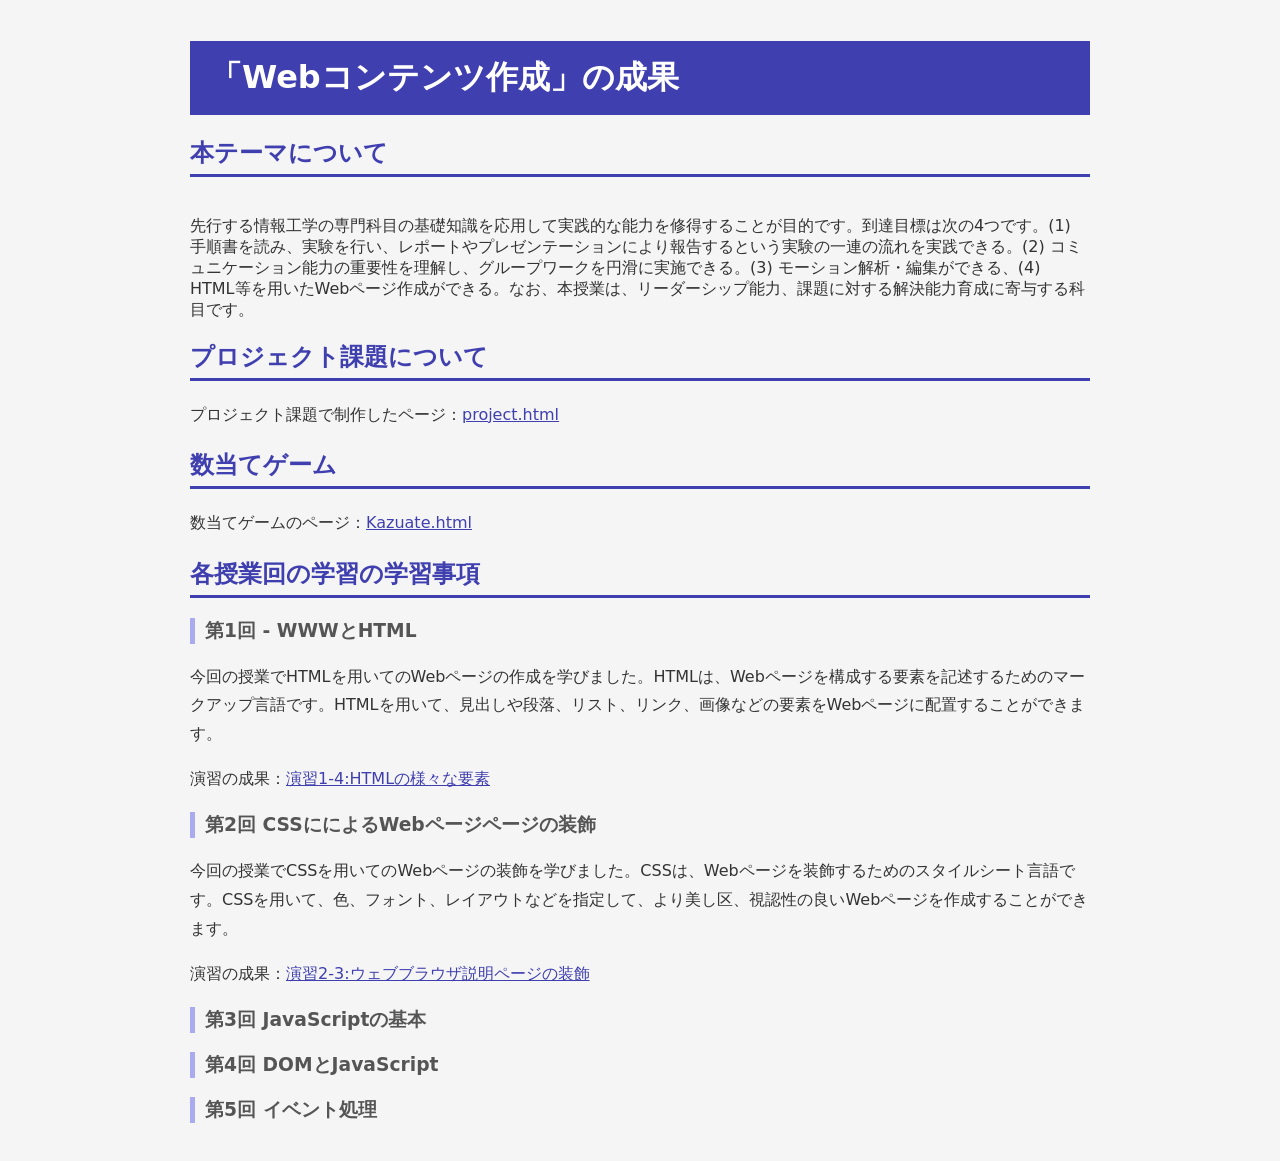
==== index.html @ 35e034bc "編集２" ====
<!DOCTYPE html>
<html>
    <head>
    <meta charset="utf-8">
    <title>My test page</title>
    <link rel="stylesheet" href="index-style.css">
    <link rel="stylesheet" href="style.css">
  </head>
    <meta charset="utf-8">
    <title>My test page</title>
  </head>
  <body>
    <h1>「Webコンテンツ作成」の成果</h1>
    <h2>本テーマについて</h2>
    <br>先行する情報工学の専門科目の基礎知識を応用して実践的な能力を修得することが目的です。到達目標は次の4つです。(1) 手順書を読み、実験を行い、レポートやプレゼンテーションにより報告するという実験の一連の流れを実践できる。(2) コミュニケーション能力の重要性を理解し、グループワークを円滑に実施できる。(3) モーション解析・編集ができる、(4) HTML等を用いたWebページ作成ができる。なお、本授業は、リーダーシップ能力、課題に対する解決能力育成に寄与する科目です。</p>
    <h2>プロジェクト課題について</h2>
    <p>プロジェクト課題で制作したページ：<a href="/Users/ouya/Documents/medialabo2026-G585102025/project.html" target="_blank">project.html</a></p>
    <h2>数当てゲーム</h2>
    <p>数当てゲームのページ：<a href="/Users/ouya/Documents/medialabo2026-G585102025/kazuate.html" target="_blank">Kazuate.html</a></p>
    <h2>各授業回の学習の学習事項</h2>
    <h3>第1回 - WWWとHTML</h3>
    <p>今回の授業でHTMLを用いてのWebページの作成を学びました。HTMLは、Webページを構成する要素を記述するためのマークアップ言語です。HTMLを用いて、見出しや段落、リスト、リンク、画像などの要素をWebページに配置することができます。</p>
    <p>演習の成果：<a href = "/Users/ouya/Documents/medialabo2026-G585102025/practice-html/elements.html" target="_blank">演習1-4:HTMLの様々な要素</a></p>
    <h3>第2回 CSSにによるWebページページの装飾</h3>
    <p>今回の授業でCSSを用いてのWebページの装飾を学びました。CSSは、Webページを装飾するためのスタイルシート言語です。CSSを用いて、色、フォント、レイアウトなどを指定して、より美し区、視認性の良いWebページを作成することができます。</p>
    <p>演習の成果：<a href = "/Users/ouya/Documents/medialabo2026-G585102025/practice-css/browser-intro.html" target="_blank">演習2-3:ウェブブラウザ説明ページの装飾</a></p>
    <h3>第3回 JavaScriptの基本</h3>
    <h3>第4回 DOMとJavaScript</h3>
    <h3>第5回 イベント処理</h3>
  </body>
</html>
---- index-style.css ----
/* ページ全体 */
body {
  font-family: system-ui;
  max-width: 900px;
  margin: 0 auto;
  padding: 20px;
  background-color: #f5f5f5;
  color: #333;
}

h1 {
  background-color: #3f3faf;
  color: white;
  padding: 15px 20px;
}

h2 {
  color: #3f3faf;
  border-bottom: 3px solid #3f3faf;
  padding-bottom: 5px;
}

h3 {
  color: #555;
  border-left: 5px solid #aaaaee;
  padding-left: 10px;
}

p {
  line-height: 1.8;
}

a {
  color: #3f3faf;
}

a:hover {
  color: orange;
}
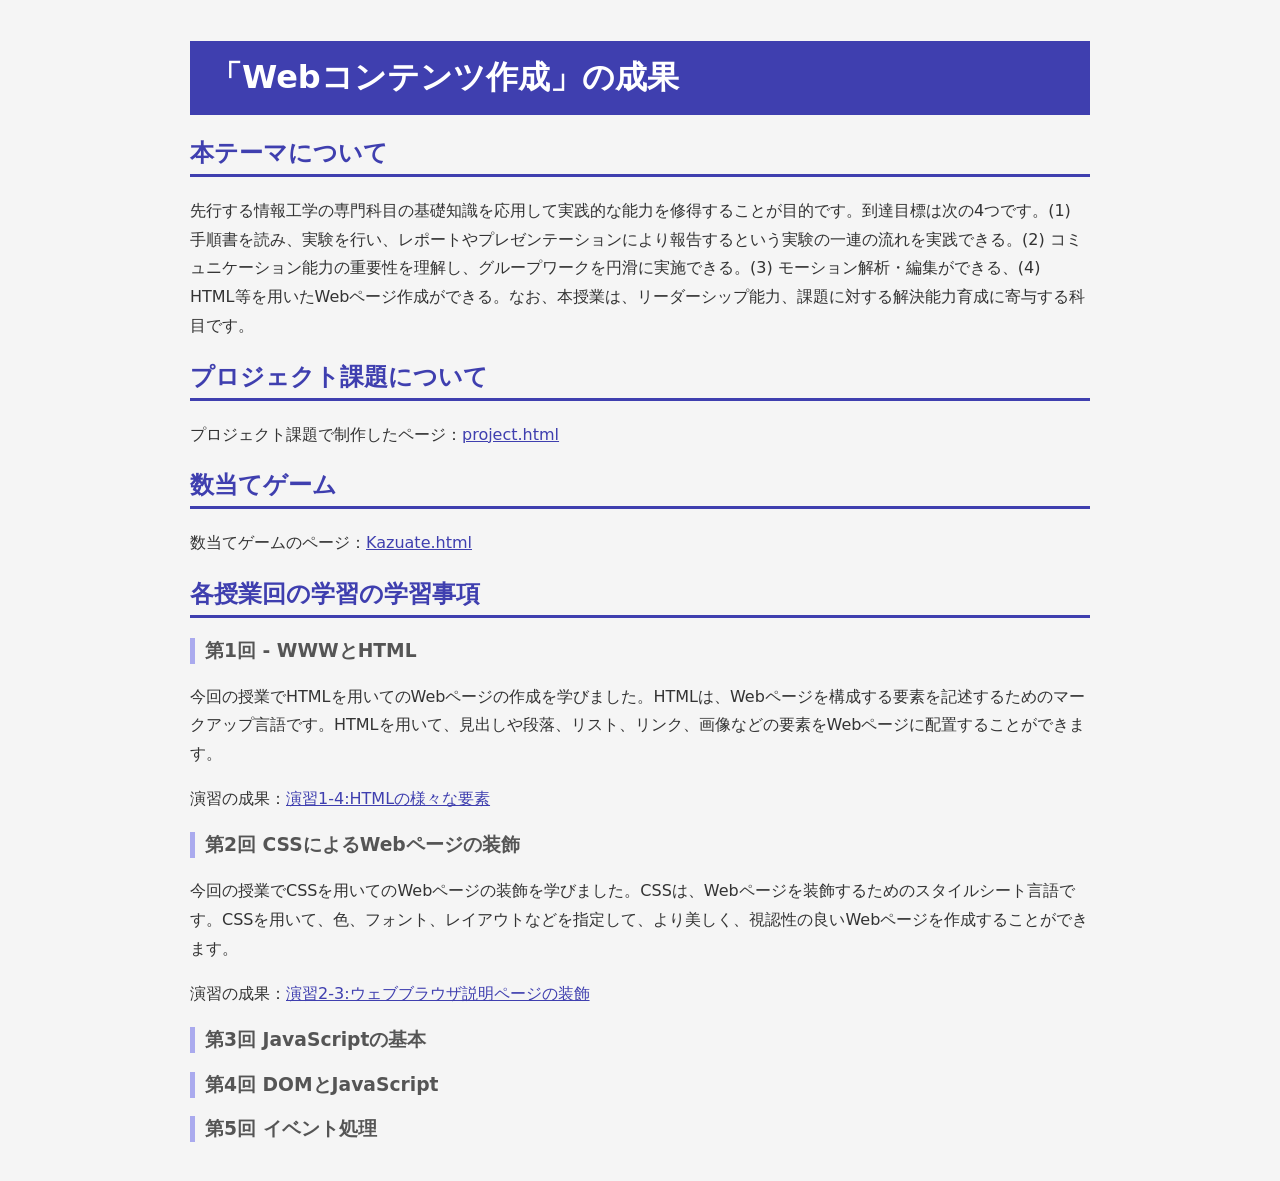
==== commit fd6c0455: "ああああ" ====
--- a/index.html
+++ b/index.html
@@ -1,29 +1,26 @@
 <!DOCTYPE html>
 <html>
-    <head>
+  <head>
     <meta charset="utf-8">
     <title>My test page</title>
     <link rel="stylesheet" href="index-style.css">
     <link rel="stylesheet" href="style.css">
   </head>
-    <meta charset="utf-8">
-    <title>My test page</title>
-  </head>
   <body>
     <h1>「Webコンテンツ作成」の成果</h1>
     <h2>本テーマについて</h2>
-    <br>先行する情報工学の専門科目の基礎知識を応用して実践的な能力を修得することが目的です。到達目標は次の4つです。(1) 手順書を読み、実験を行い、レポートやプレゼンテーションにより報告するという実験の一連の流れを実践できる。(2) コミュニケーション能力の重要性を理解し、グループワークを円滑に実施できる。(3) モーション解析・編集ができる、(4) HTML等を用いたWebページ作成ができる。なお、本授業は、リーダーシップ能力、課題に対する解決能力育成に寄与する科目です。</p>
+    <p>先行する情報工学の専門科目の基礎知識を応用して実践的な能力を修得することが目的です。到達目標は次の4つです。(1) 手順書を読み、実験を行い、レポートやプレゼンテーションにより報告するという実験の一連の流れを実践できる。(2) コミュニケーション能力の重要性を理解し、グループワークを円滑に実施できる。(3) モーション解析・編集ができる、(4) HTML等を用いたWebページ作成ができる。なお、本授業は、リーダーシップ能力、課題に対する解決能力育成に寄与する科目です。</p>
     <h2>プロジェクト課題について</h2>
-    <p>プロジェクト課題で制作したページ：<a href="/Users/ouya/Documents/medialabo2026-G585102025/project.html" target="_blank">project.html</a></p>
+    <p>プロジェクト課題で制作したページ：<a href="project.html" target="_blank">project.html</a></p>
     <h2>数当てゲーム</h2>
-    <p>数当てゲームのページ：<a href="/Users/ouya/Documents/medialabo2026-G585102025/kazuate.html" target="_blank">Kazuate.html</a></p>
+    <p>数当てゲームのページ：<a href="kazuate.html" target="_blank">Kazuate.html</a></p>
     <h2>各授業回の学習の学習事項</h2>
     <h3>第1回 - WWWとHTML</h3>
     <p>今回の授業でHTMLを用いてのWebページの作成を学びました。HTMLは、Webページを構成する要素を記述するためのマークアップ言語です。HTMLを用いて、見出しや段落、リスト、リンク、画像などの要素をWebページに配置することができます。</p>
-    <p>演習の成果：<a href = "/Users/ouya/Documents/medialabo2026-G585102025/practice-html/elements.html" target="_blank">演習1-4:HTMLの様々な要素</a></p>
-    <h3>第2回 CSSにによるWebページページの装飾</h3>
-    <p>今回の授業でCSSを用いてのWebページの装飾を学びました。CSSは、Webページを装飾するためのスタイルシート言語です。CSSを用いて、色、フォント、レイアウトなどを指定して、より美し区、視認性の良いWebページを作成することができます。</p>
-    <p>演習の成果：<a href = "/Users/ouya/Documents/medialabo2026-G585102025/practice-css/browser-intro.html" target="_blank">演習2-3:ウェブブラウザ説明ページの装飾</a></p>
+    <p>演習の成果：<a href="practice-html/elements.html" target="_blank">演習1-4:HTMLの様々な要素</a></p>
+    <h3>第2回 CSSによるWebページの装飾</h3>
+    <p>今回の授業でCSSを用いてのWebページの装飾を学びました。CSSは、Webページを装飾するためのスタイルシート言語です。CSSを用いて、色、フォント、レイアウトなどを指定して、より美しく、視認性の良いWebページを作成することができます。</p>
+    <p>演習の成果：<a href="practice-css/browser-intro.html" target="_blank">演習2-3:ウェブブラウザ説明ページの装飾</a></p>
     <h3>第3回 JavaScriptの基本</h3>
     <h3>第4回 DOMとJavaScript</h3>
     <h3>第5回 イベント処理</h3>
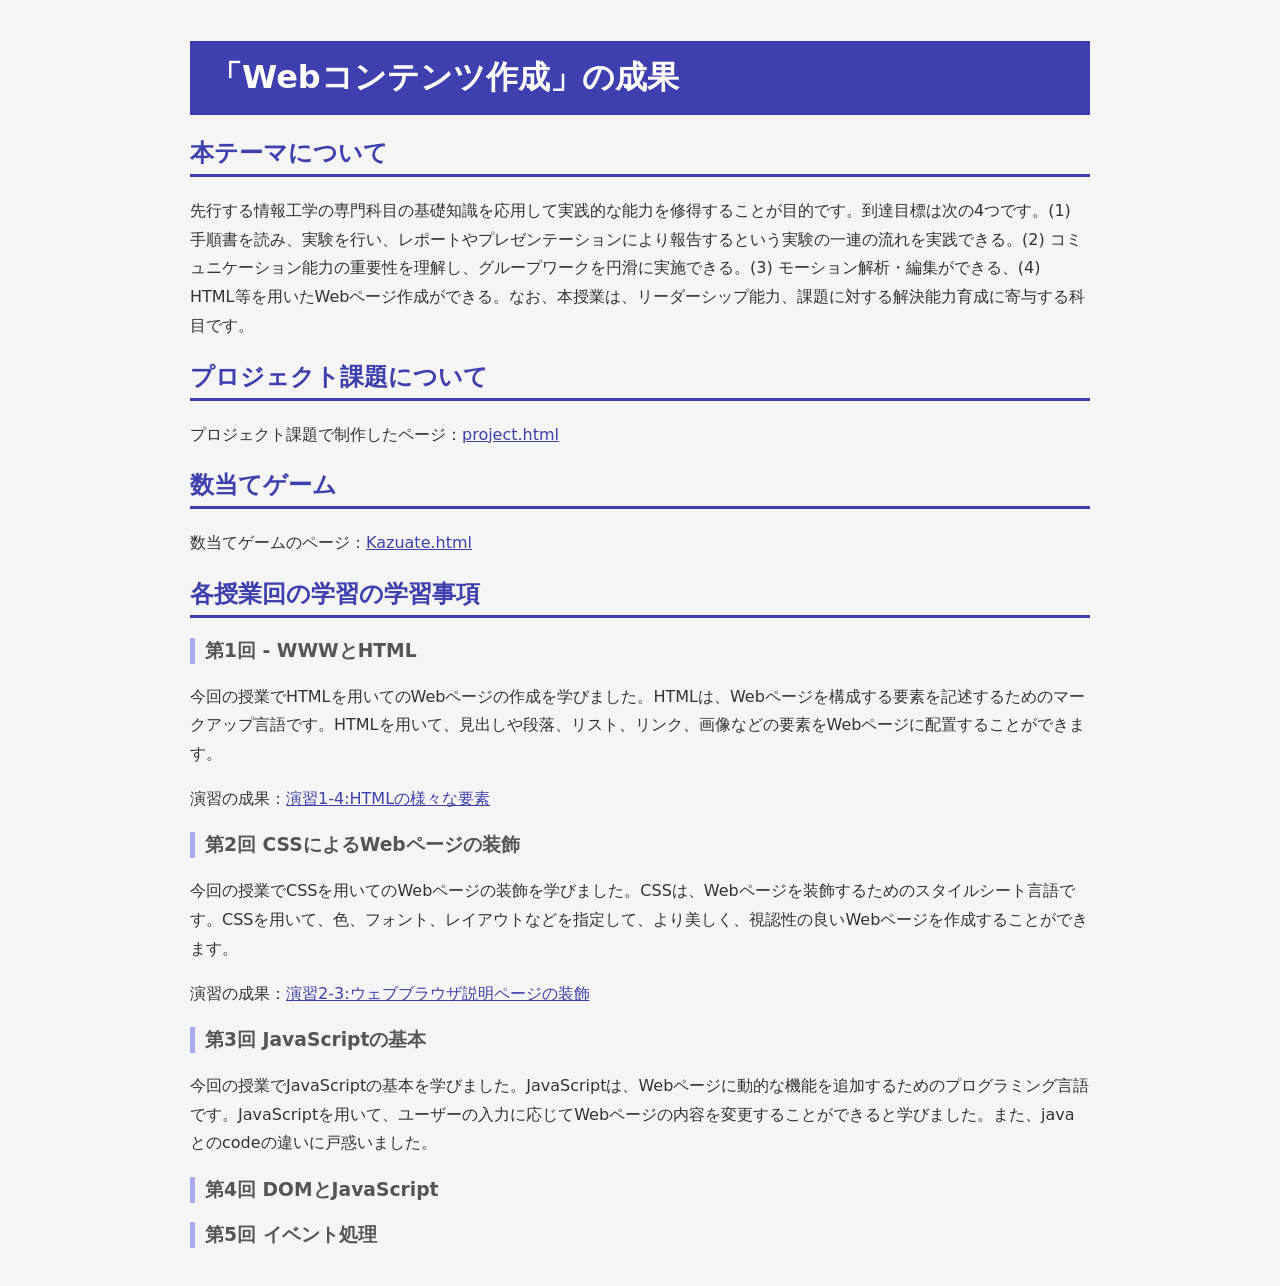
==== commit bd9f3c46: "jujujuju" ====
--- a/index.html
+++ b/index.html
@@ -22,6 +22,7 @@
     <p>今回の授業でCSSを用いてのWebページの装飾を学びました。CSSは、Webページを装飾するためのスタイルシート言語です。CSSを用いて、色、フォント、レイアウトなどを指定して、より美しく、視認性の良いWebページを作成することができます。</p>
     <p>演習の成果：<a href="practice-css/browser-intro.html" target="_blank">演習2-3:ウェブブラウザ説明ページの装飾</a></p>
     <h3>第3回 JavaScriptの基本</h3>
+    <p>今回の授業でJavaScriptの基本を学びました。JavaScriptは、Webページに動的な機能を追加するためのプログラミング言語です。JavaScriptを用いて、ユーザーの入力に応じてWebページの内容を変更することができると学びました。また、javaとのcodeの違いに戸惑いました。</p>
     <h3>第4回 DOMとJavaScript</h3>
     <h3>第5回 イベント処理</h3>
   </body>
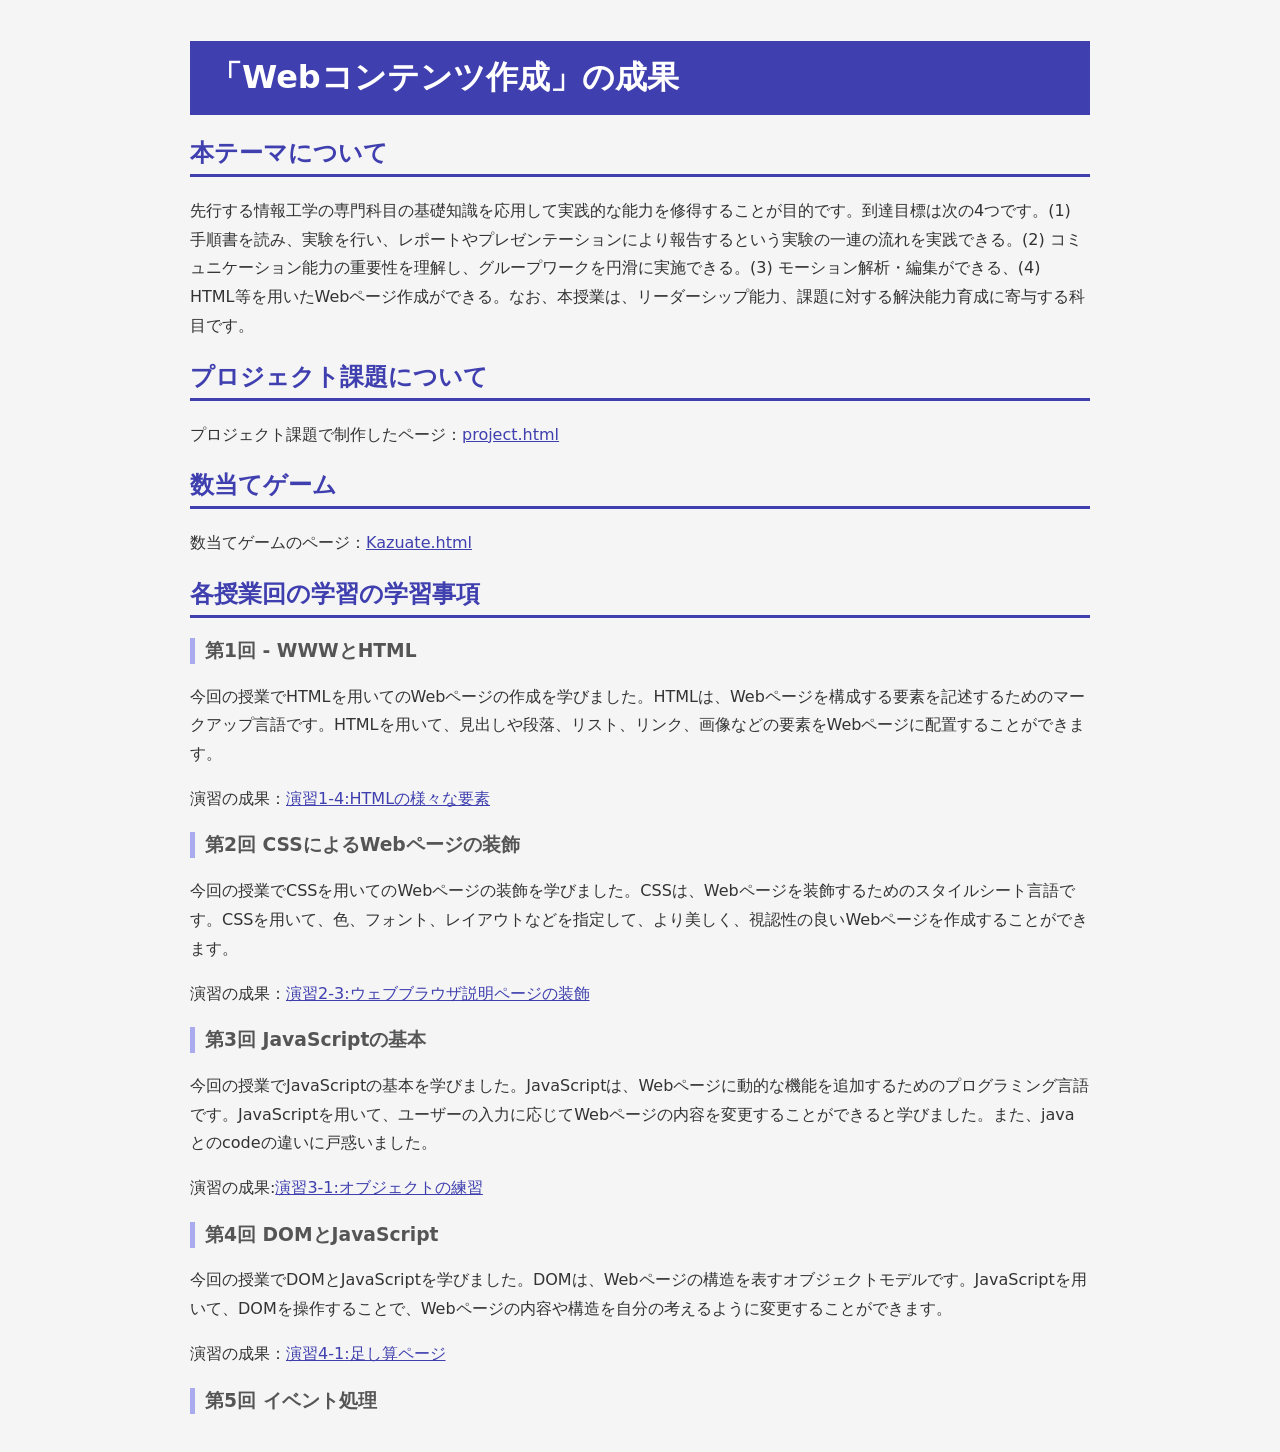
==== commit 3f277134: "編集3" ====
--- a/index.html
+++ b/index.html
@@ -23,7 +23,10 @@
     <p>演習の成果：<a href="practice-css/browser-intro.html" target="_blank">演習2-3:ウェブブラウザ説明ページの装飾</a></p>
     <h3>第3回 JavaScriptの基本</h3>
     <p>今回の授業でJavaScriptの基本を学びました。JavaScriptは、Webページに動的な機能を追加するためのプログラミング言語です。JavaScriptを用いて、ユーザーの入力に応じてWebページの内容を変更することができると学びました。また、javaとのcodeの違いに戸惑いました。</p>
+    <p>演習の成果:<a href="practice-js/obj-practice.html" target="_blank">演習3-1:オブジェクトの練習</a></p>
     <h3>第4回 DOMとJavaScript</h3>
+    <p>今回の授業でDOMとJavaScriptを学びました。DOMは、Webページの構造を表すオブジェクトモデルです。JavaScriptを用いて、DOMを操作することで、Webページの内容や構造を自分の考えるように変更することができます。</p>
+    <p>演習の成果：<a href="practice-eventdom/tashizan.html" target="_blank">演習4-1:足し算ページ</a></p>
     <h3>第5回 イベント処理</h3>
   </body>
 </html>
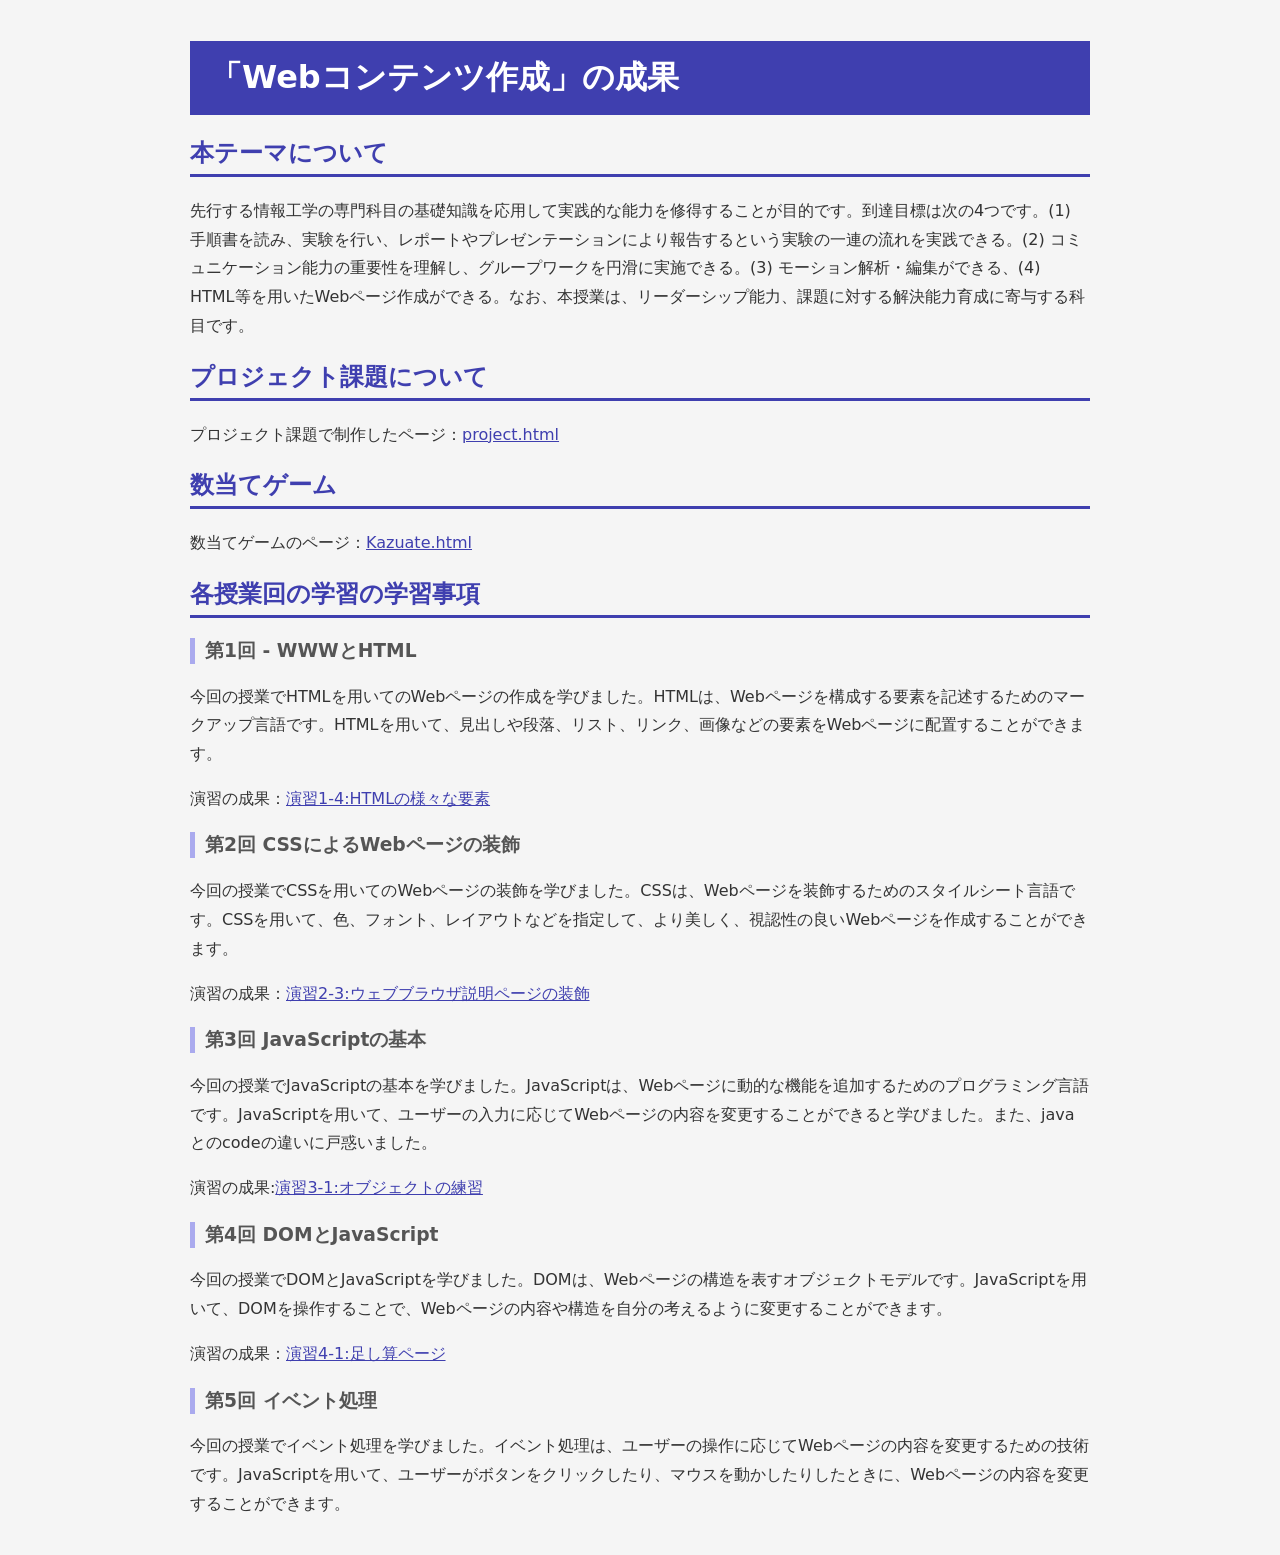
==== commit e0d5ef3b: "編集済み" ====
--- a/index.html
+++ b/index.html
@@ -28,5 +28,6 @@
     <p>今回の授業でDOMとJavaScriptを学びました。DOMは、Webページの構造を表すオブジェクトモデルです。JavaScriptを用いて、DOMを操作することで、Webページの内容や構造を自分の考えるように変更することができます。</p>
     <p>演習の成果：<a href="practice-eventdom/tashizan.html" target="_blank">演習4-1:足し算ページ</a></p>
     <h3>第5回 イベント処理</h3>
+    <p>今回の授業でイベント処理を学びました。イベント処理は、ユーザーの操作に応じてWebページの内容を変更するための技術です。JavaScriptを用いて、ユーザーがボタンをクリックしたり、マウスを動かしたりしたときに、Webページの内容を変更することができます。</p>
   </body>
 </html>
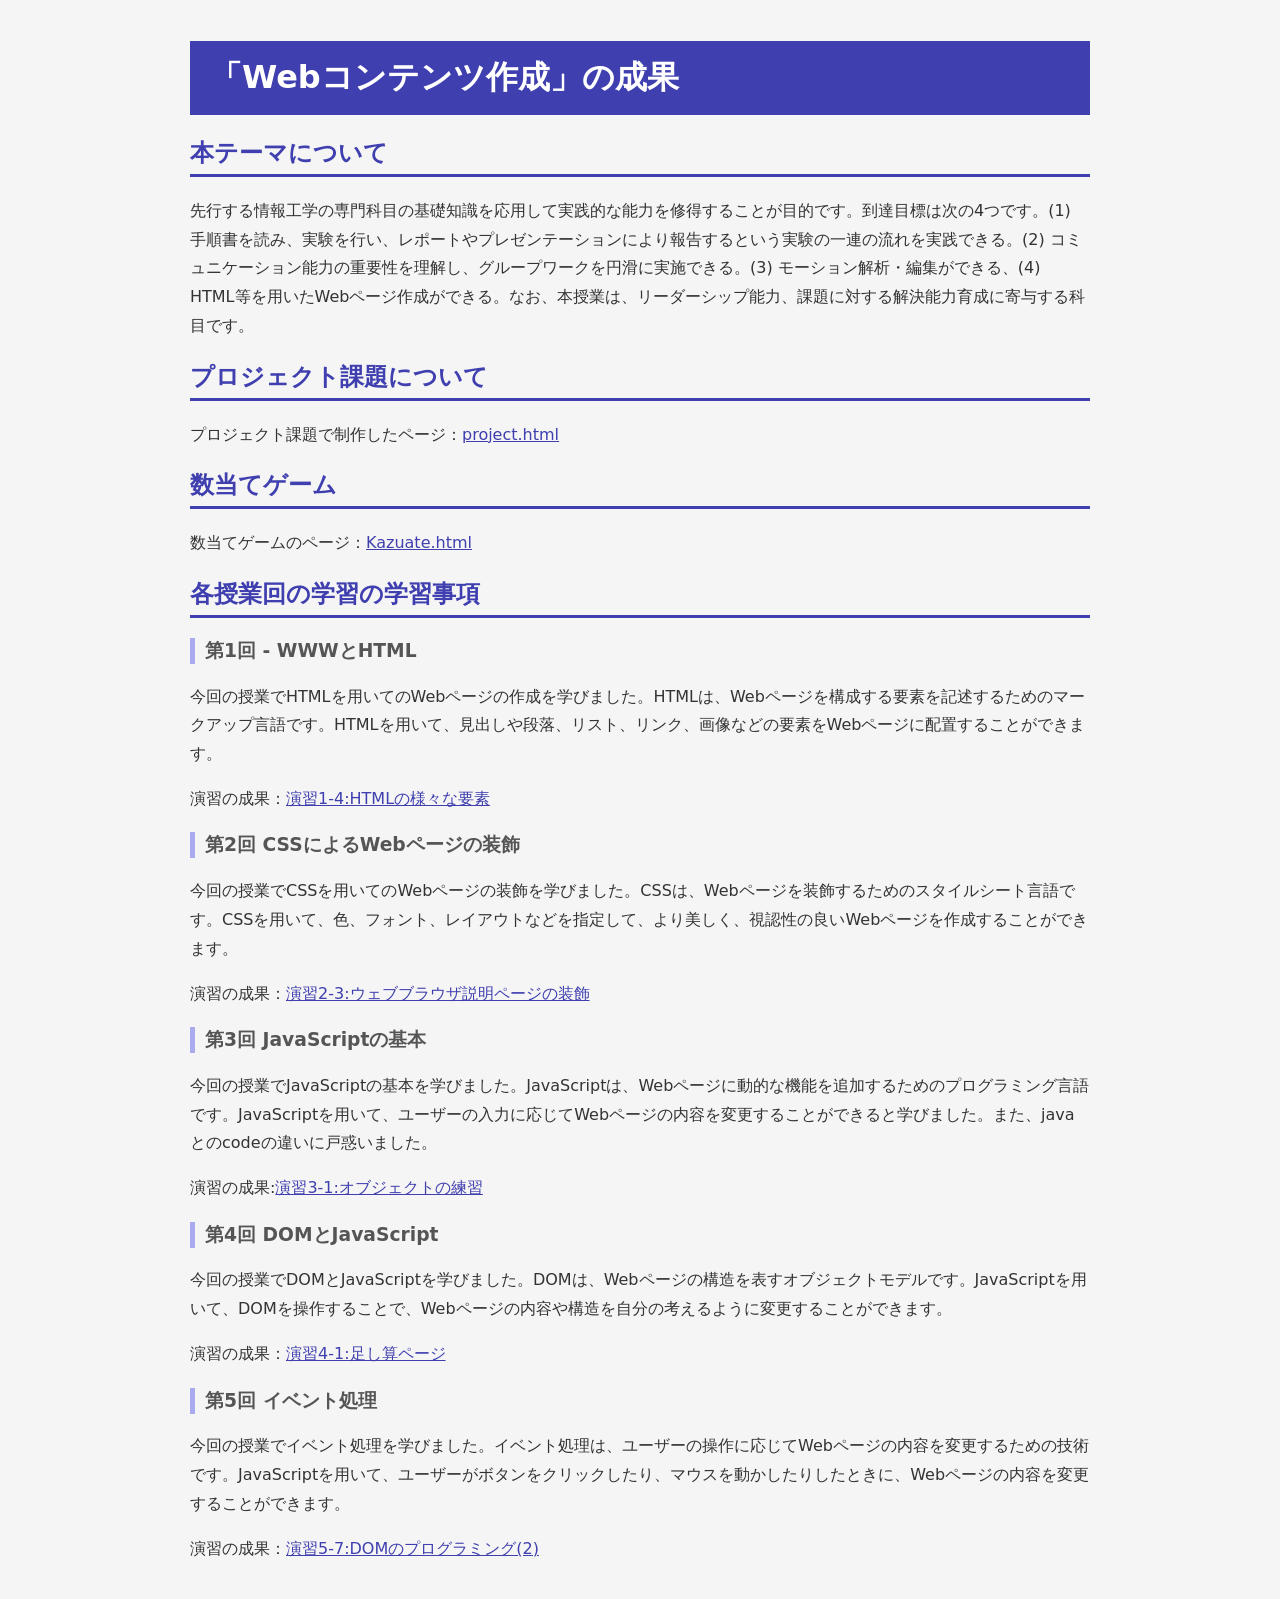
==== commit 55a530cb: "編集済み②" ====
--- a/index.html
+++ b/index.html
@@ -29,5 +29,6 @@
     <p>演習の成果：<a href="practice-eventdom/tashizan.html" target="_blank">演習4-1:足し算ページ</a></p>
     <h3>第5回 イベント処理</h3>
     <p>今回の授業でイベント処理を学びました。イベント処理は、ユーザーの操作に応じてWebページの内容を変更するための技術です。JavaScriptを用いて、ユーザーがボタンをクリックしたり、マウスを動かしたりしたときに、Webページの内容を変更することができます。</p>
+    <p>演習の成果：<a href="practice-dom2/dom2-exercise.html" target="_blank">演習5-7:DOMのプログラミング(2)</a></p>
   </body>
 </html>
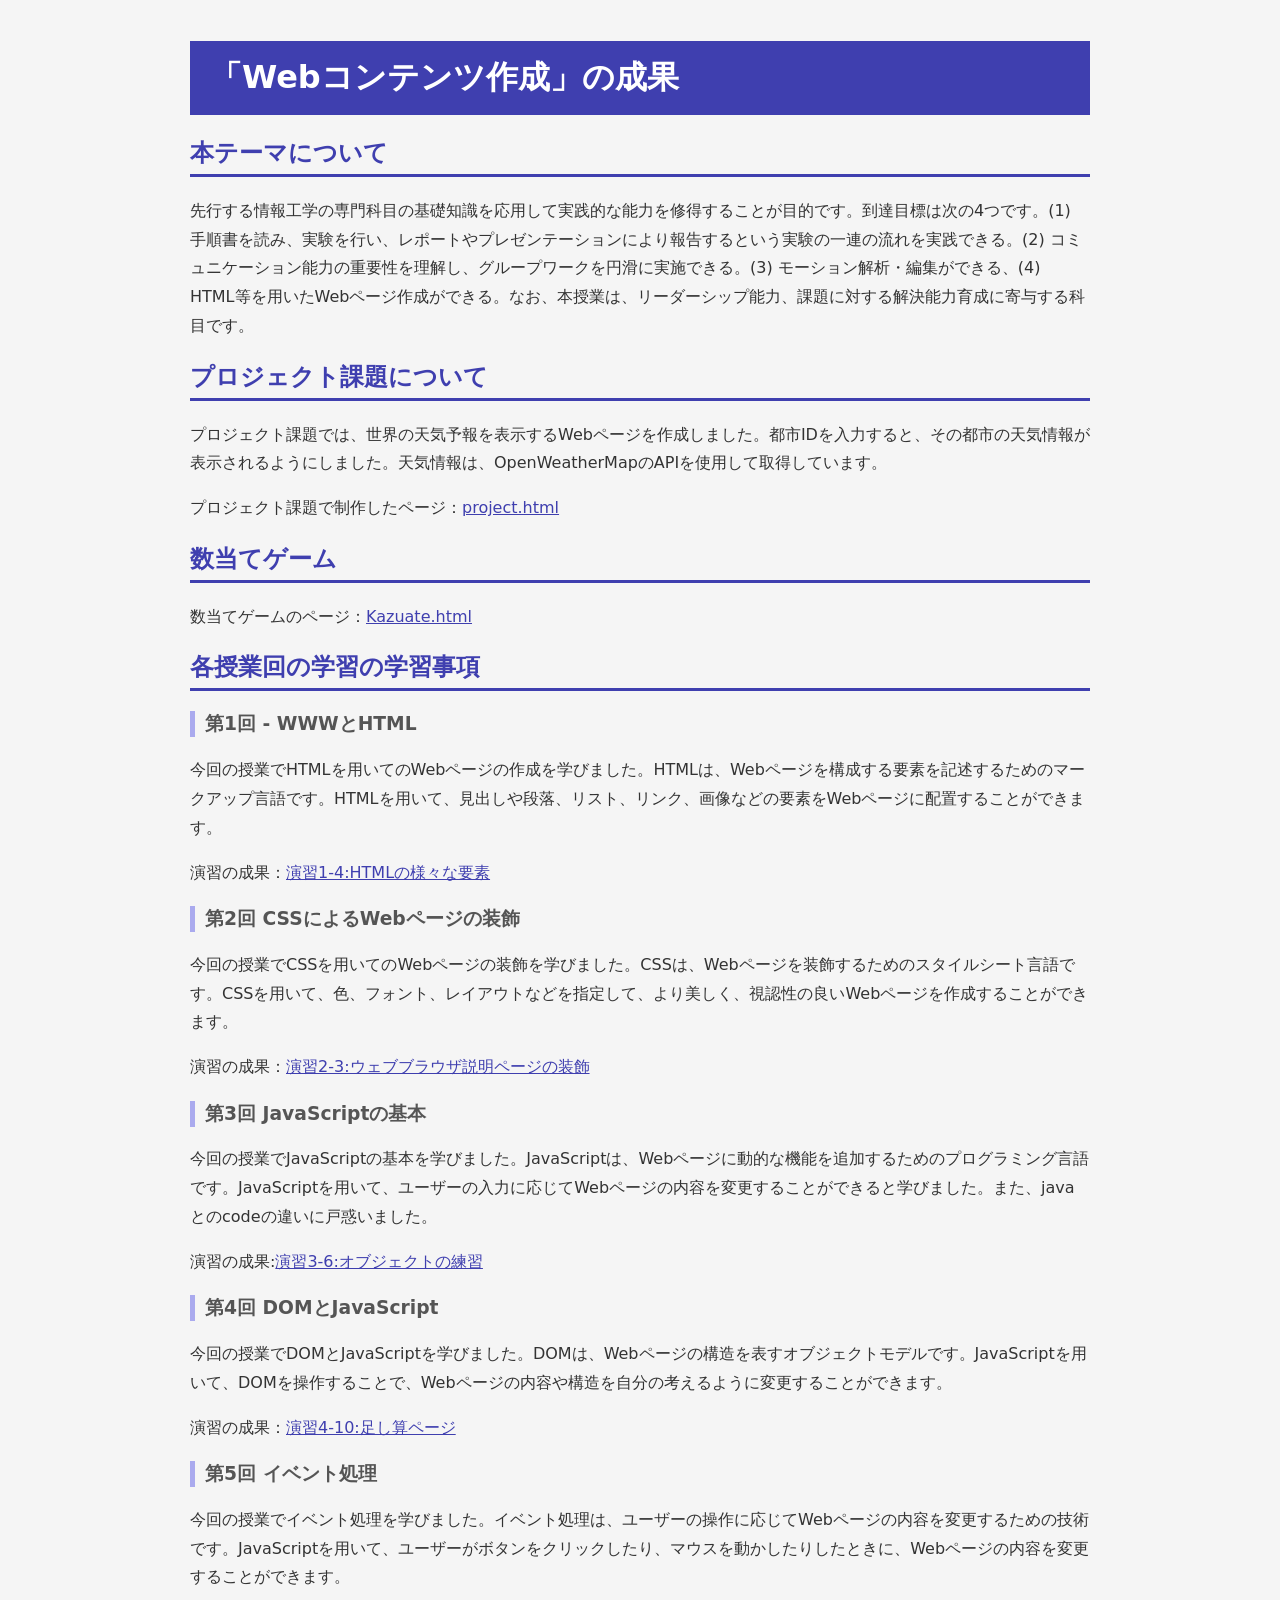
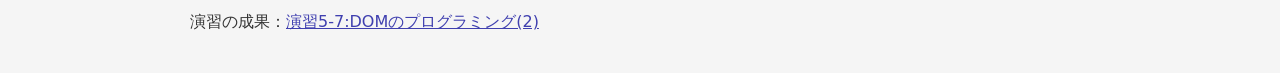
==== commit df818082: "編集2回目" ====
--- a/index.html
+++ b/index.html
@@ -11,6 +11,7 @@
     <h2>本テーマについて</h2>
     <p>先行する情報工学の専門科目の基礎知識を応用して実践的な能力を修得することが目的です。到達目標は次の4つです。(1) 手順書を読み、実験を行い、レポートやプレゼンテーションにより報告するという実験の一連の流れを実践できる。(2) コミュニケーション能力の重要性を理解し、グループワークを円滑に実施できる。(3) モーション解析・編集ができる、(4) HTML等を用いたWebページ作成ができる。なお、本授業は、リーダーシップ能力、課題に対する解決能力育成に寄与する科目です。</p>
     <h2>プロジェクト課題について</h2>
+    <p>プロジェクト課題では、世界の天気予報を表示するWebページを作成しました。都市IDを入力すると、その都市の天気情報が表示されるようにしました。天気情報は、OpenWeatherMapのAPIを使用して取得しています。</p>
     <p>プロジェクト課題で制作したページ：<a href="project.html" target="_blank">project.html</a></p>
     <h2>数当てゲーム</h2>
     <p>数当てゲームのページ：<a href="kazuate.html" target="_blank">Kazuate.html</a></p>
@@ -23,10 +24,10 @@
     <p>演習の成果：<a href="practice-css/browser-intro.html" target="_blank">演習2-3:ウェブブラウザ説明ページの装飾</a></p>
     <h3>第3回 JavaScriptの基本</h3>
     <p>今回の授業でJavaScriptの基本を学びました。JavaScriptは、Webページに動的な機能を追加するためのプログラミング言語です。JavaScriptを用いて、ユーザーの入力に応じてWebページの内容を変更することができると学びました。また、javaとのcodeの違いに戸惑いました。</p>
-    <p>演習の成果:<a href="practice-js/obj-practice.html" target="_blank">演習3-1:オブジェクトの練習</a></p>
+    <p>演習の成果:<a href="practice-js/obj-practice.html" target="_blank">演習3-6:オブジェクトの練習</a></p>
     <h3>第4回 DOMとJavaScript</h3>
     <p>今回の授業でDOMとJavaScriptを学びました。DOMは、Webページの構造を表すオブジェクトモデルです。JavaScriptを用いて、DOMを操作することで、Webページの内容や構造を自分の考えるように変更することができます。</p>
-    <p>演習の成果：<a href="practice-eventdom/tashizan.html" target="_blank">演習4-1:足し算ページ</a></p>
+    <p>演習の成果：<a href="practice-eventdom/tashizan.html" target="_blank">演習4-10:足し算ページ</a></p>
     <h3>第5回 イベント処理</h3>
     <p>今回の授業でイベント処理を学びました。イベント処理は、ユーザーの操作に応じてWebページの内容を変更するための技術です。JavaScriptを用いて、ユーザーがボタンをクリックしたり、マウスを動かしたりしたときに、Webページの内容を変更することができます。</p>
     <p>演習の成果：<a href="practice-dom2/dom2-exercise.html" target="_blank">演習5-7:DOMのプログラミング(2)</a></p>
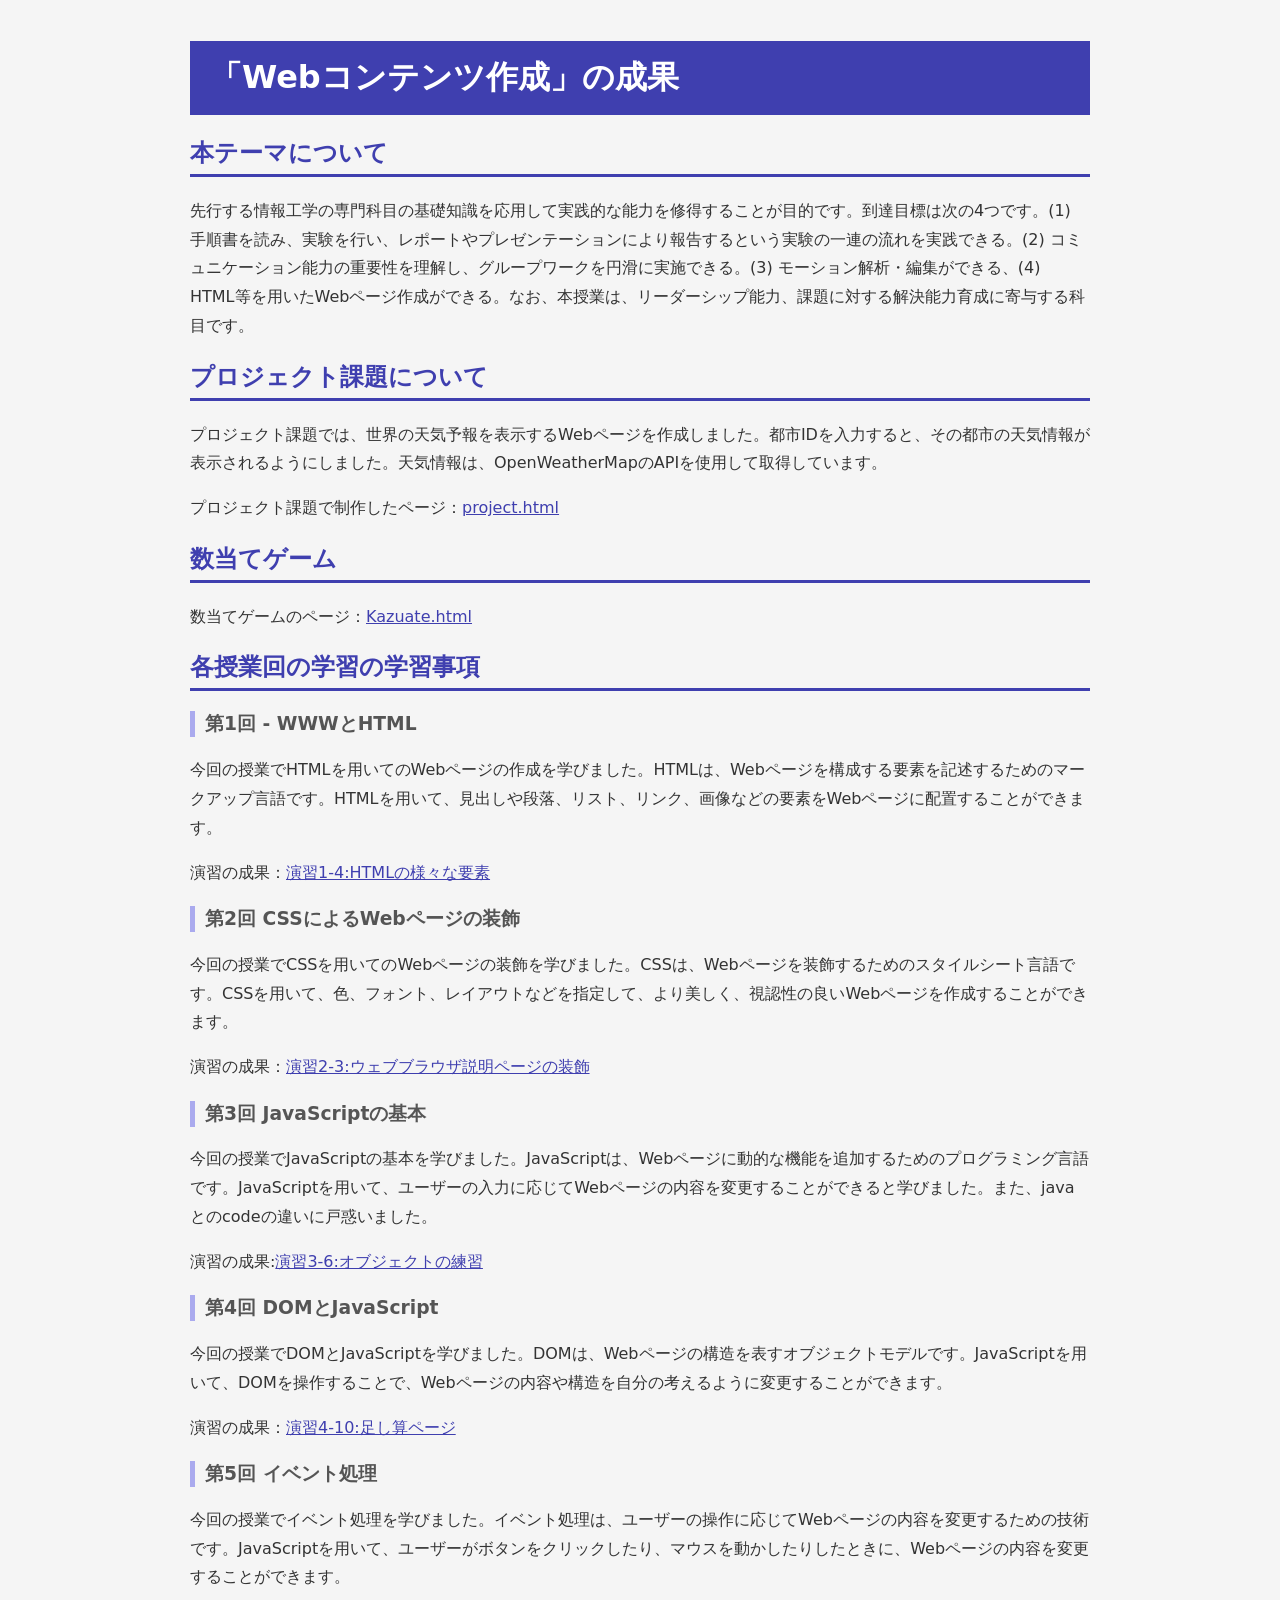
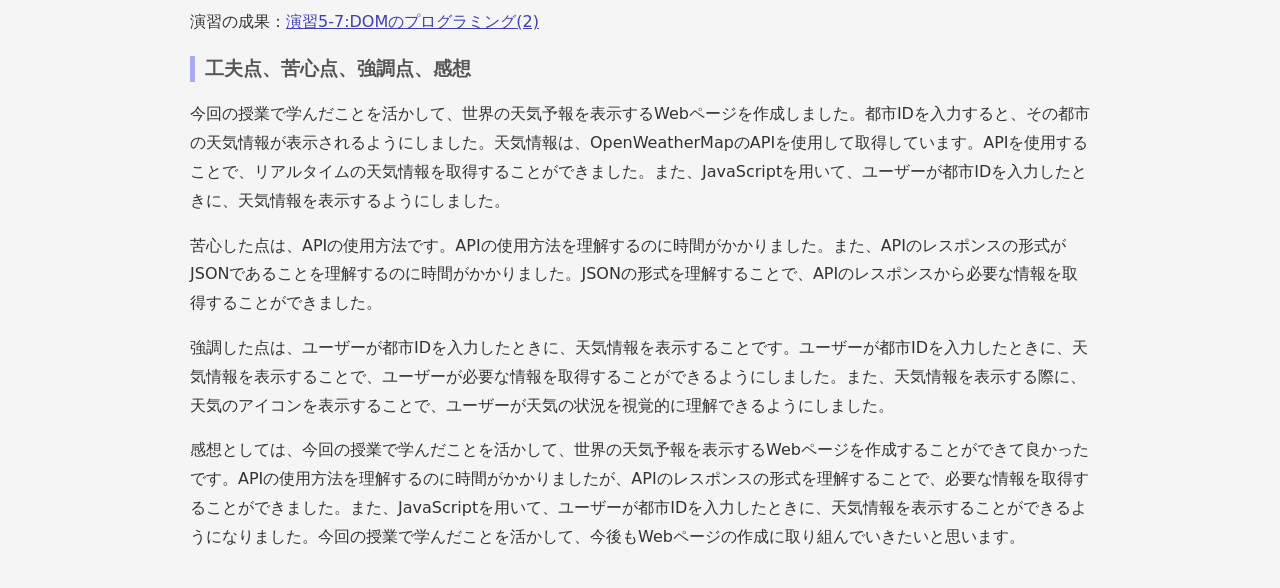
==== commit d9b9a58f: "おkmある" ====
--- a/index.html
+++ b/index.html
@@ -31,5 +31,10 @@
     <h3>第5回 イベント処理</h3>
     <p>今回の授業でイベント処理を学びました。イベント処理は、ユーザーの操作に応じてWebページの内容を変更するための技術です。JavaScriptを用いて、ユーザーがボタンをクリックしたり、マウスを動かしたりしたときに、Webページの内容を変更することができます。</p>
     <p>演習の成果：<a href="practice-dom2/dom2-exercise.html" target="_blank">演習5-7:DOMのプログラミング(2)</a></p>
+    <h3>工夫点、苦心点、強調点、感想</h3>
+    <p>今回の授業で学んだことを活かして、世界の天気予報を表示するWebページを作成しました。都市IDを入力すると、その都市の天気情報が表示されるようにしました。天気情報は、OpenWeatherMapのAPIを使用して取得しています。APIを使用することで、リアルタイムの天気情報を取得することができました。また、JavaScriptを用いて、ユーザーが都市IDを入力したときに、天気情報を表示するようにしました。</p>
+    <p>苦心した点は、APIの使用方法です。APIの使用方法を理解するのに時間がかかりました。また、APIのレスポンスの形式がJSONであることを理解するのに時間がかかりました。JSONの形式を理解することで、APIのレスポンスから必要な情報を取得することができました。</p>
+    <p>強調した点は、ユーザーが都市IDを入力したときに、天気情報を表示することです。ユーザーが都市IDを入力したときに、天気情報を表示することで、ユーザーが必要な情報を取得することができるようにしました。また、天気情報を表示する際に、天気のアイコンを表示することで、ユーザーが天気の状況を視覚的に理解できるようにしました。</p>
+    <p>感想としては、今回の授業で学んだことを活かして、世界の天気予報を表示するWebページを作成することができて良かったです。APIの使用方法を理解するのに時間がかかりましたが、APIのレスポンスの形式を理解することで、必要な情報を取得することができました。また、JavaScriptを用いて、ユーザーが都市IDを入力したときに、天気情報を表示することができるようになりました。今回の授業で学んだことを活かして、今後もWebページの作成に取り組んでいきたいと思います。</p>
   </body>
 </html>
